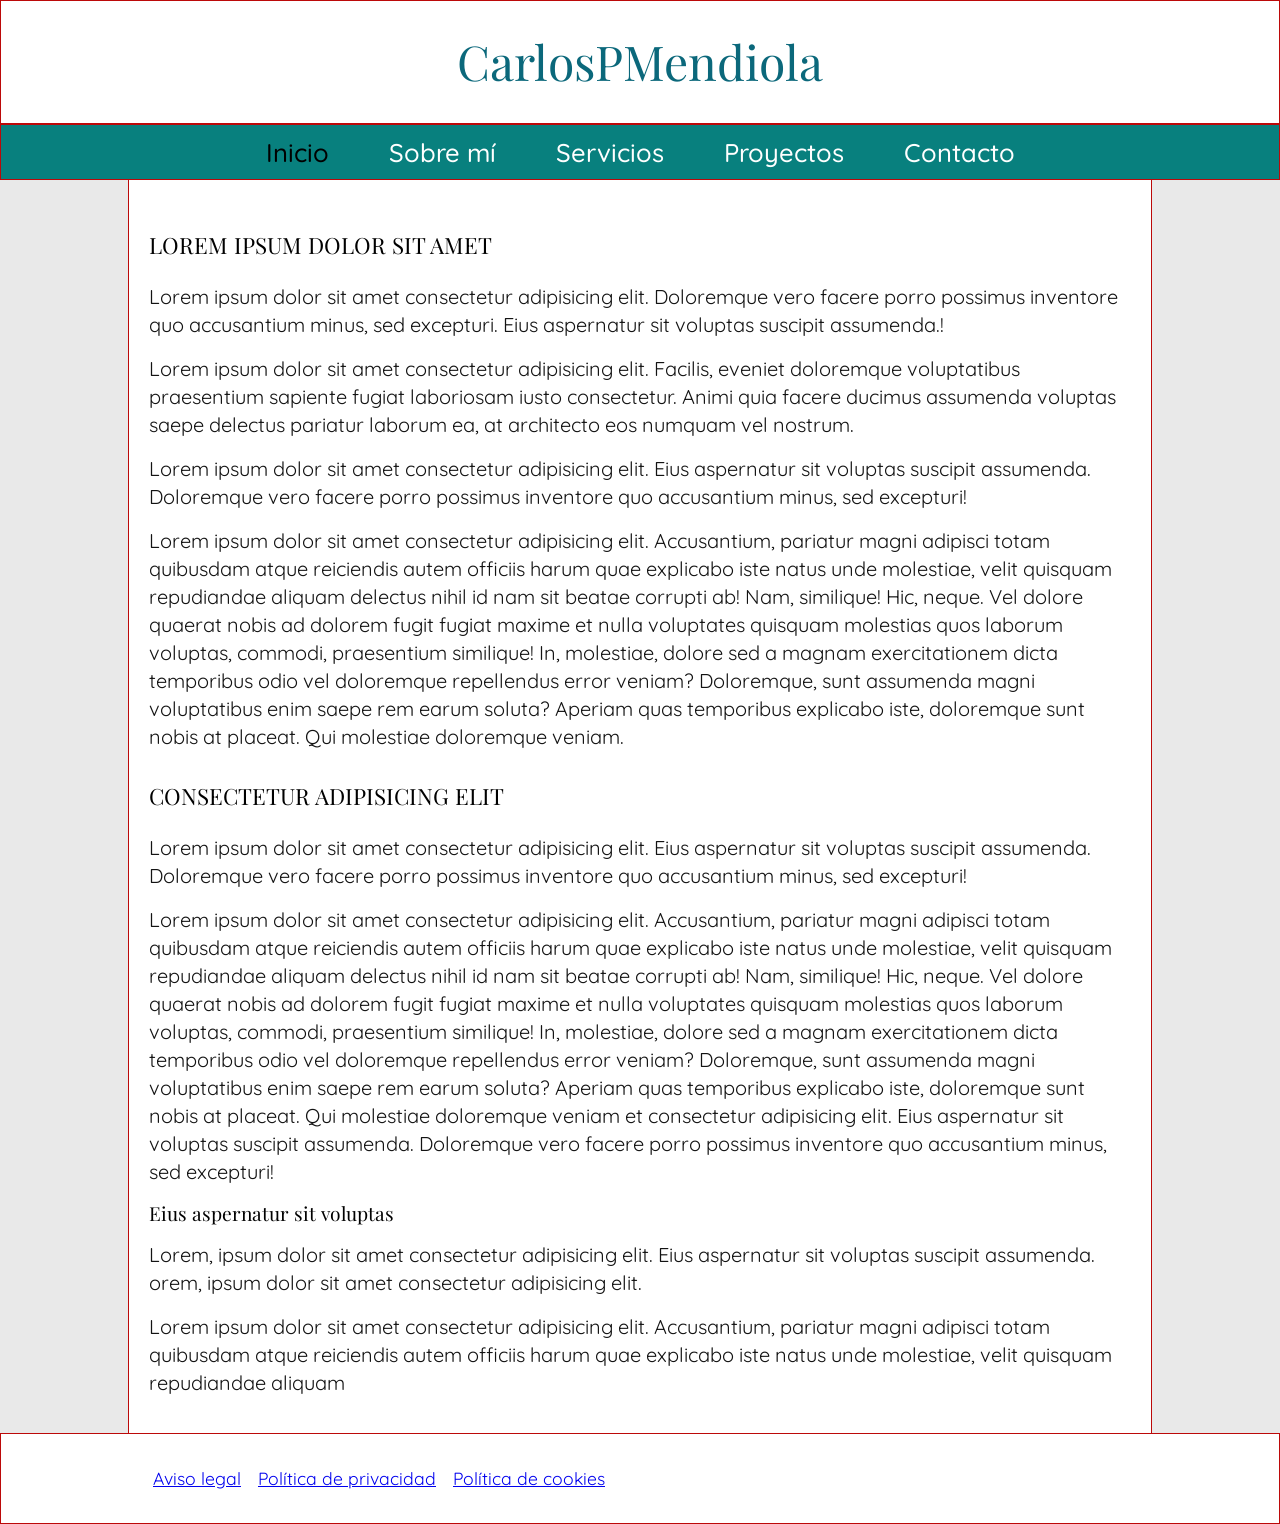
==== index.html @ 7667dad8 "Subida de archivos del proyecto de página personal" ====
<!DOCTYPE html>
<html lang="en">
<head>
  <meta charset="UTF-8">
  <meta name="viewport" content="width=device-width, initial-scale=1.0">
  <title>Carlospmendiola Sitio web</title>
  <link rel="preconnect" href="https://fonts.googleapis.com">
  <link rel="preconnect" href="https://fonts.gstatic.com" crossorigin>
  <link
    href="https://fonts.googleapis.com/css2?family=Playfair+Display:ital,wght@0,400..900;1,400..900&family=Quicksand:wght@300..700&display=swap"
    rel="stylesheet">
  <link rel="stylesheet" href="css/reset.css">
  <link rel="stylesheet" href="css/style.css">
</head>

<body>
  <!-- <div class="container"> -->
    <header class="fullContainer">
      <h1>CarlosPMendiola</h1>
    </header>
    <!-- La navegación principal tiene un posicionamiento sticky al llegar a la zona superior al hacer scroll se queda ahí-->
    <nav class="fullContainer">
      <ul>
        <li><strong>Inicio</strong></li>
        <li><a href="sobre-mi.html">Sobre mí</a></li>
        <li><a href="servicios.html">Servicios</a></li>
        <li><a href="proyectos.html">Proyectos</a></li>
        <li><a href="contacto.html">Contacto</a></li>
      </ul>
    </nav>
    <main class="contenido container">
      <section>
        <h2>Lorem ipsum dolor sit amet</h2>
        <p>Lorem ipsum dolor sit amet consectetur adipisicing elit. Doloremque vero facere porro possimus inventore quo
          accusantium minus, sed excepturi. Eius aspernatur sit voluptas suscipit assumenda.!</p>
        <p>Lorem ipsum dolor sit amet consectetur adipisicing elit. Facilis, eveniet doloremque voluptatibus praesentium
          sapiente fugiat laboriosam iusto consectetur. Animi quia facere ducimus assumenda voluptas saepe delectus
          pariatur laborum ea, at architecto eos numquam vel nostrum.</p>
        <p>Lorem ipsum dolor sit amet consectetur adipisicing elit. Eius aspernatur sit voluptas suscipit assumenda.
          Doloremque vero facere porro possimus inventore quo accusantium minus, sed excepturi!</p>
        <p>Lorem ipsum dolor sit amet consectetur adipisicing elit. Accusantium, pariatur magni adipisci totam quibusdam
          atque reiciendis autem officiis harum quae explicabo iste natus unde molestiae, velit quisquam repudiandae
          aliquam delectus nihil id nam sit beatae corrupti ab! Nam, similique! Hic, neque. Vel dolore quaerat nobis ad
          dolorem fugit fugiat maxime et nulla voluptates quisquam molestias quos laborum voluptas, commodi, praesentium
          similique! In, molestiae, dolore sed a magnam exercitationem dicta temporibus odio vel doloremque repellendus
          error veniam? Doloremque, sunt assumenda magni voluptatibus enim saepe rem earum soluta? Aperiam quas
          temporibus explicabo iste, doloremque sunt nobis at placeat. Qui molestiae doloremque veniam.</p>

        <h2>Consectetur adipisicing elit</h2>
        <p>Lorem ipsum dolor sit amet consectetur adipisicing elit. Eius aspernatur sit voluptas suscipit assumenda.
          Doloremque vero facere porro possimus inventore quo accusantium minus, sed excepturi!</p>
        <p>Lorem ipsum dolor sit amet consectetur adipisicing elit. Accusantium, pariatur magni adipisci totam quibusdam
          atque reiciendis autem officiis harum quae explicabo iste natus unde molestiae, velit quisquam repudiandae
          aliquam delectus nihil id nam sit beatae corrupti ab! Nam, similique! Hic, neque. Vel dolore quaerat nobis ad
          dolorem fugit fugiat maxime et nulla voluptates quisquam molestias quos laborum voluptas, commodi, praesentium
          similique! In, molestiae, dolore sed a magnam exercitationem dicta temporibus odio vel doloremque repellendus
          error veniam? Doloremque, sunt assumenda magni voluptatibus enim saepe rem earum soluta? Aperiam quas
          temporibus explicabo iste, doloremque sunt nobis at placeat. Qui molestiae doloremque veniam et consectetur
          adipisicing elit. Eius aspernatur sit voluptas suscipit assumenda. Doloremque vero facere porro possimus
          inventore quo accusantium minus, sed excepturi!</p>

      </section>
      <!-- Zona lateral del aside, posicionamiento absoluto a la derecha con right:0-->
      <aside>
        <h3>Eius aspernatur sit voluptas</h3>
        <p>Lorem, ipsum dolor sit amet consectetur adipisicing elit. Eius aspernatur sit voluptas suscipit assumenda.
          orem, ipsum dolor sit amet consectetur adipisicing elit.</p>
        <p>Lorem ipsum dolor sit amet consectetur adipisicing elit. Accusantium, pariatur magni adipisci totam quibusdam
          atque reiciendis autem officiis harum quae explicabo iste natus unde molestiae, velit quisquam repudiandae
          aliquam</p>
      </aside>
    </main>

    <!-- Zona footer-->
    <footer class="fullContainer">
      <p> © Copyright 2026. <a href="#">Aviso legal</a> - <a href="#">Política de privacidad</a> - <a href="#">Política de cookies</a></p>
    </footer>
  <!-- </div> -->
</body>

</html>
---- css/style.css ----
/* ESTILOS ESTRUCTURA PÁGINA */
*{
  margin: 0;
  padding: 0;
  box-sizing: border-box;
}
html {
  background-color: #e9e9e9;
  font-family: 'Quicksand', sans-serif;
}

.container {
  width: 100%;  
  margin: 0 auto;
  border: 1px solid #bc0909;
  background-color: #fff;
  border-width: 0 1px;
  padding: 2rem 0rem;
}
.fullContainer{
  width: 100%;
  border: 1px solid #bc0909;
  background-color: #fff;
  padding: 2rem 0rem;
}

header {
  border-bottom: 1px solid #f3f3f3;
  text-align: center;
  padding: 4rem 0rem 2rem;
}

nav {
  margin: 0 auto;
  text-align: center;
  padding: 0.75rem 0!important;
  background-color: #08807e!important;
  position: sticky;
  top: 0;
  z-index: 10;
}

nav ul{
  display: flex;
  flex-direction: column;
  gap: 20px;
}

nav ul li {
  font: 500 1.2rem/1.2 'Quicksand', sans-serif;
}
nav ul li a {
  text-decoration: none;
  color: #ffffff;
}

nav ul li a:hover {
  color: #f6ff7b;
}
/* 
.contenido {
  padding: 2rem 7rem 15rem;
  position: relative;
}

section {
  margin-right: 450px;
}

aside {
  width: 350px;
  padding: 6rem 4rem 4rem 3rem;
  background-color: #f3f3f3;
  position: absolute;
  top: 0;
  right: 0;
}

footer {
  text-align: center;
  background-color: #0b7b79e2;
  padding: 1rem 0;
  margin-top: 1rem;
}
 */


/* ESTILOS TEXTO */
h1 {
  font: 300 2.2rem/1.2 "Playfair Display", serif;
  text-align: center;
  color: #0b687b;
}

h2 {
  font: 400 1.4rem/1.2 'Playfair Display', sans-serif;
  text-transform: uppercase;
  margin: 2rem 0 1.5rem;

}

h3 {
  font: 400 1.2rem/1.2 'Playfair Display', sans-serif;
  margin-bottom: 1rem;
}



p {
  font: 400 1.25rem/1.4 "Quicksand", sans-serif;
  color: #131313;
  margin-bottom: 1rem;
}

footer p {
  color: #fff;
  margin-bottom: 0rem;
  font-size: 1.1rem;
}



/* ============================
          768px 
=================================*/

@media screen and (min-width:769px){
  .container {
      width: 80%;
      
      padding: 20px;
  }
  nav ul {
    justify-content: space-evenly;
    flex-direction: row;
  }
  
  h1 {
    font-size: 2.6rem;
  }

}/*cierra 768*/

/* ============================
          992px 
=================================*/

@media screen and (min-width:992px) {
  nav ul {
    justify-content: center;
    gap: 60px
  }
  nav ul li {
      font-size: 1.6rem;
    }
  h1 {
    font-size: 3rem;
  }
}

/*cierra 992*/

/* ============================
          1200px 
=================================*/

@media screen and (min-width:1200px) {}

/*cierra 1200*/
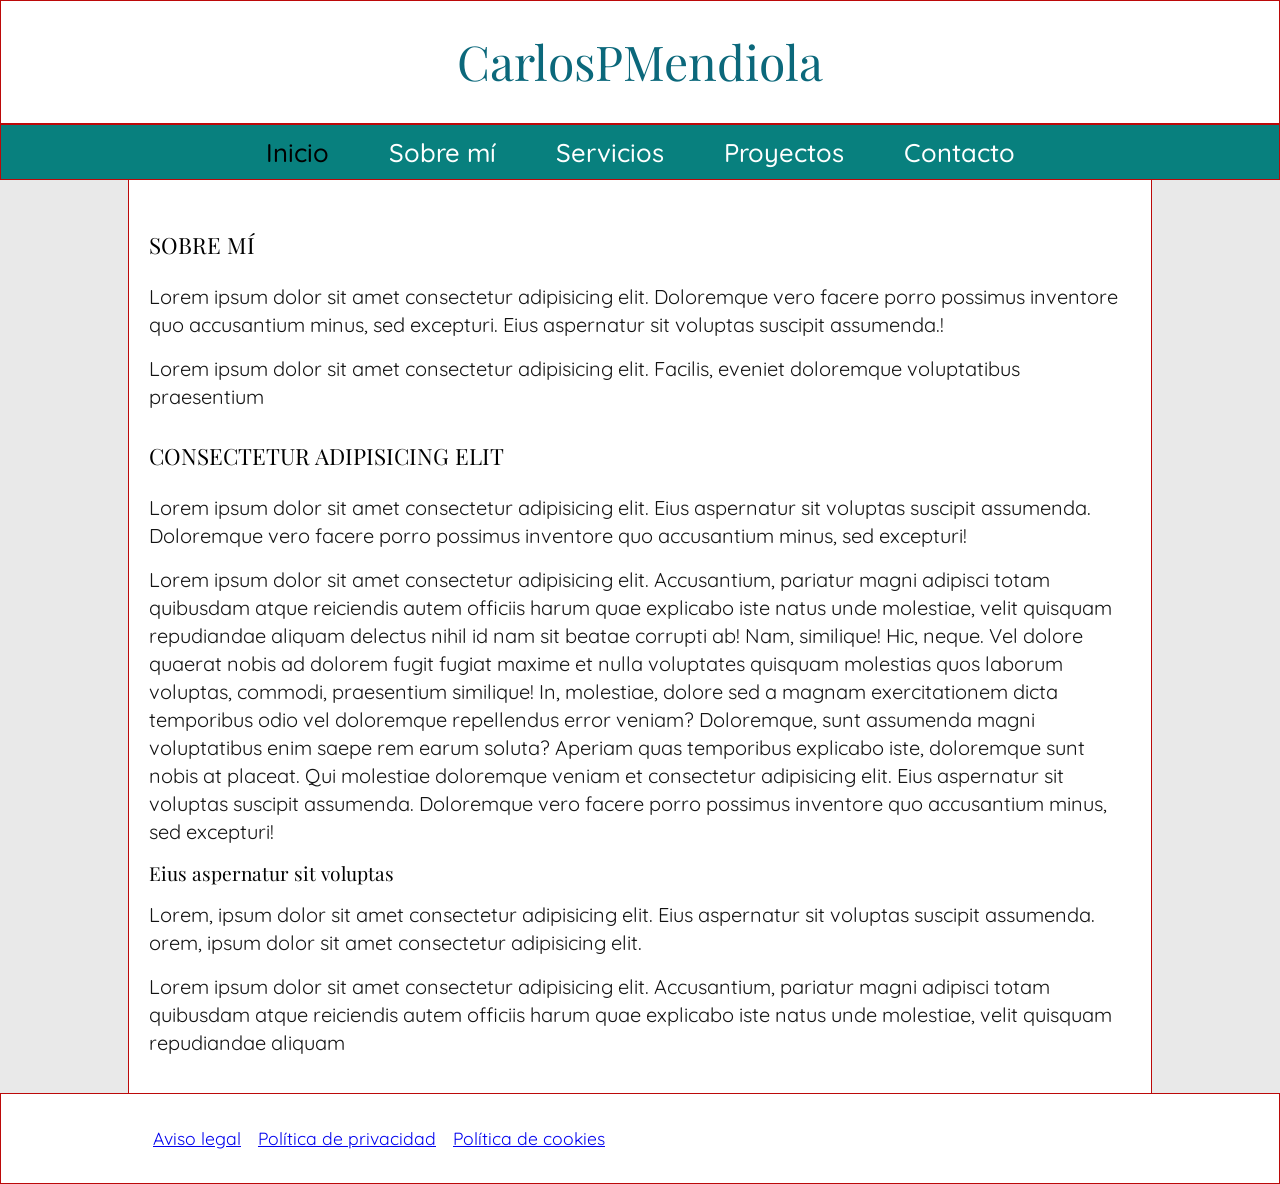
==== commit 5e38d4d1: "modificaciones index" ====
--- a/index.html
+++ b/index.html
@@ -29,23 +29,13 @@
       </ul>
     </nav>
     <main class="contenido container">
-      <section>
-        <h2>Lorem ipsum dolor sit amet</h2>
+      <section class="sobremiIndex">
+        <h2>Sobre mí</h2>
         <p>Lorem ipsum dolor sit amet consectetur adipisicing elit. Doloremque vero facere porro possimus inventore quo
           accusantium minus, sed excepturi. Eius aspernatur sit voluptas suscipit assumenda.!</p>
-        <p>Lorem ipsum dolor sit amet consectetur adipisicing elit. Facilis, eveniet doloremque voluptatibus praesentium
-          sapiente fugiat laboriosam iusto consectetur. Animi quia facere ducimus assumenda voluptas saepe delectus
-          pariatur laborum ea, at architecto eos numquam vel nostrum.</p>
-        <p>Lorem ipsum dolor sit amet consectetur adipisicing elit. Eius aspernatur sit voluptas suscipit assumenda.
-          Doloremque vero facere porro possimus inventore quo accusantium minus, sed excepturi!</p>
-        <p>Lorem ipsum dolor sit amet consectetur adipisicing elit. Accusantium, pariatur magni adipisci totam quibusdam
-          atque reiciendis autem officiis harum quae explicabo iste natus unde molestiae, velit quisquam repudiandae
-          aliquam delectus nihil id nam sit beatae corrupti ab! Nam, similique! Hic, neque. Vel dolore quaerat nobis ad
-          dolorem fugit fugiat maxime et nulla voluptates quisquam molestias quos laborum voluptas, commodi, praesentium
-          similique! In, molestiae, dolore sed a magnam exercitationem dicta temporibus odio vel doloremque repellendus
-          error veniam? Doloremque, sunt assumenda magni voluptatibus enim saepe rem earum soluta? Aperiam quas
-          temporibus explicabo iste, doloremque sunt nobis at placeat. Qui molestiae doloremque veniam.</p>
-
+        <p>Lorem ipsum dolor sit amet consectetur adipisicing elit. Facilis, eveniet doloremque voluptatibus praesentium</p>
+      </section>
+      <section>
         <h2>Consectetur adipisicing elit</h2>
         <p>Lorem ipsum dolor sit amet consectetur adipisicing elit. Eius aspernatur sit voluptas suscipit assumenda.
           Doloremque vero facere porro possimus inventore quo accusantium minus, sed excepturi!</p>
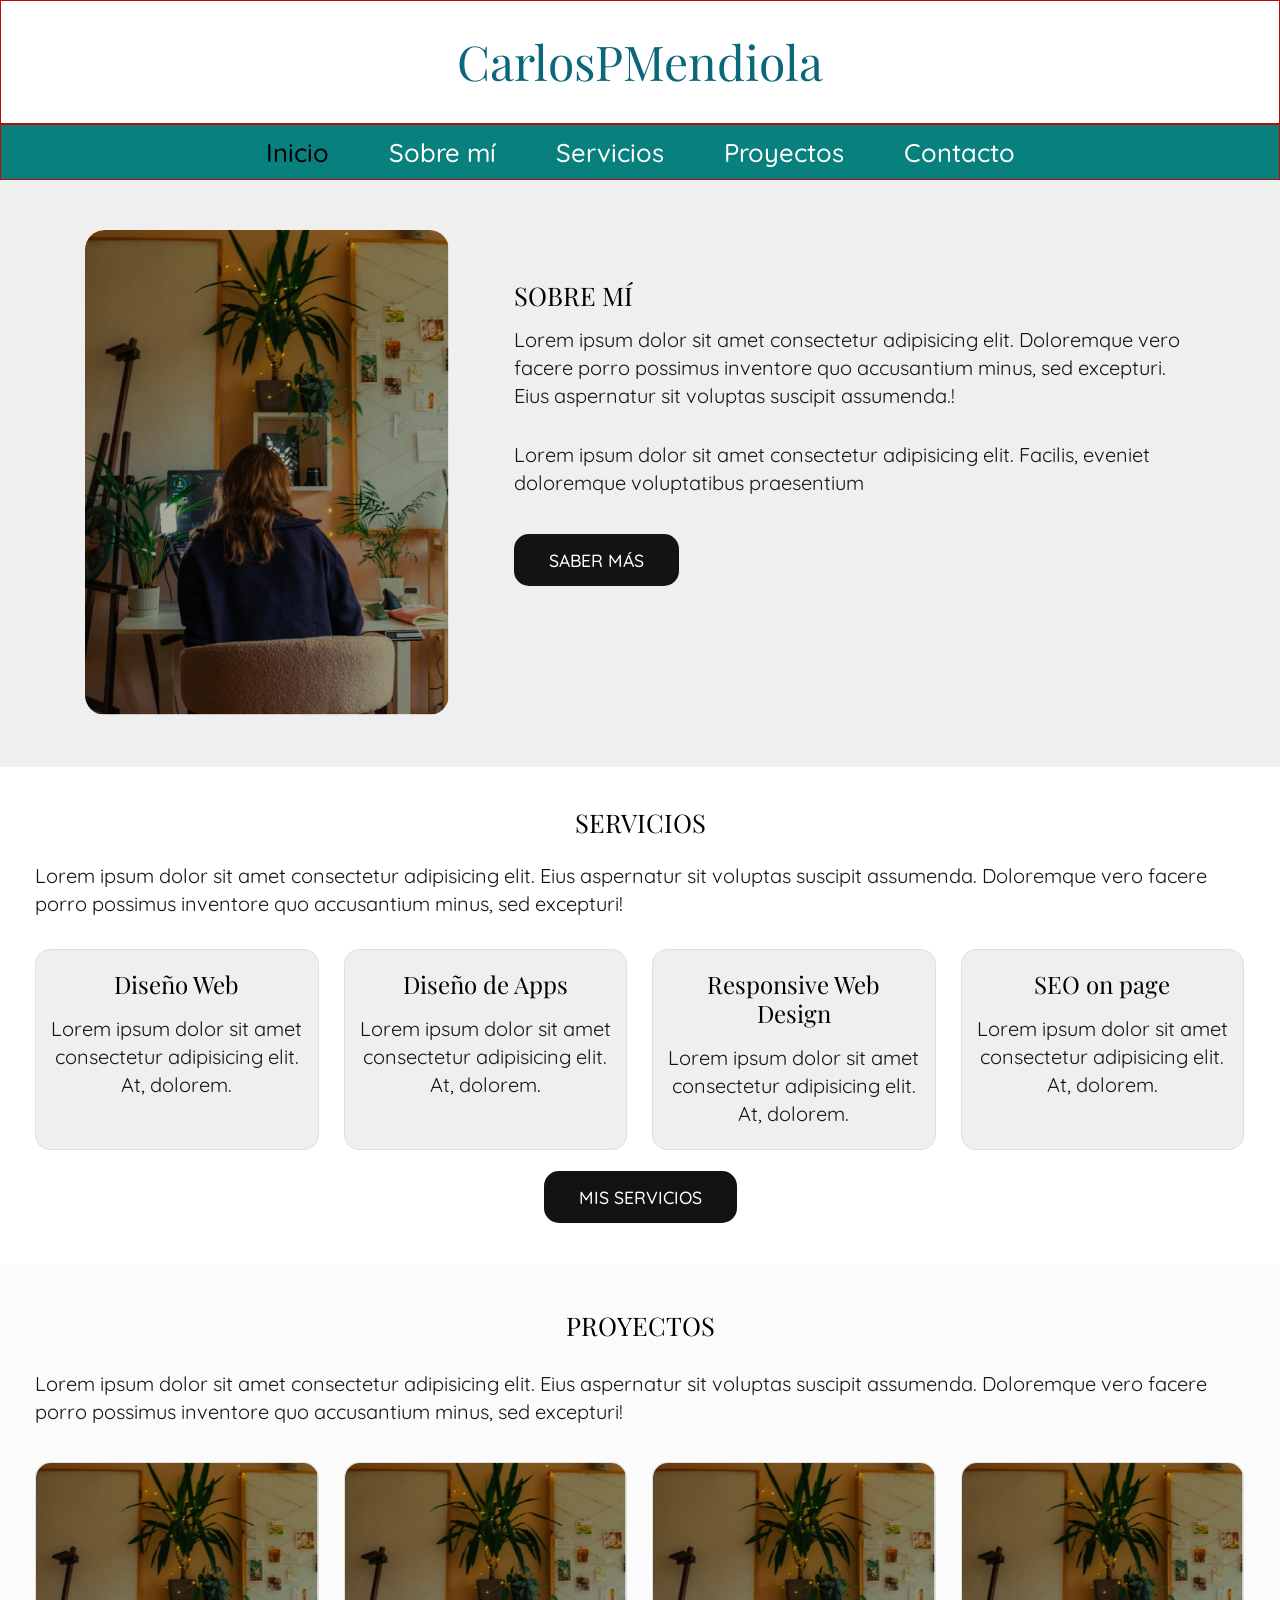
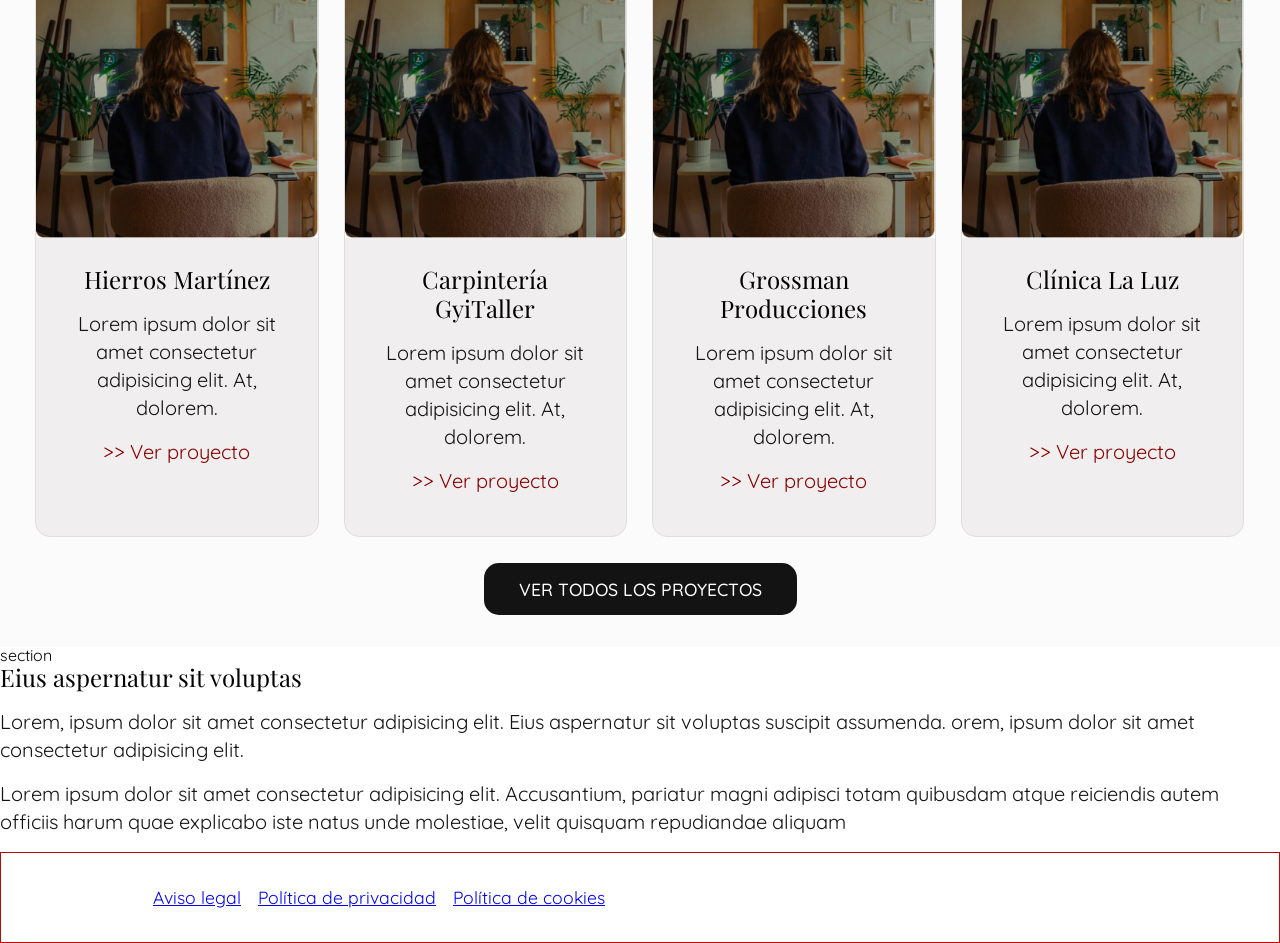
==== commit 72c37770: "Subir archivos nuevos y actualizados" ====
--- a/index.html
+++ b/index.html
@@ -30,26 +30,100 @@
     </nav>
     <main class="contenido container">
       <section class="sobremiIndex">
-        <h2>Sobre mí</h2>
-        <p>Lorem ipsum dolor sit amet consectetur adipisicing elit. Doloremque vero facere porro possimus inventore quo
-          accusantium minus, sed excepturi. Eius aspernatur sit voluptas suscipit assumenda.!</p>
-        <p>Lorem ipsum dolor sit amet consectetur adipisicing elit. Facilis, eveniet doloremque voluptatibus praesentium</p>
+        <div class="img-sobremi">
+          <picture>
+            <source srcset="images/img-sobremi-escritorio.jpg" media="(min-width: 991px)">
+            <source srcset="images/img-sobremi-tablet.jpg" media="(min-width: 767px)">
+            <img src="images/img-sobremi-movil.jpg" alt="Descripción de la imagen">
+          </picture>
+        </div>
+        <div class="txt-sobremi">
+          <h2>Sobre mí</h2>
+          <p>Lorem ipsum dolor sit amet consectetur adipisicing elit. Doloremque vero facere porro possimus inventore quo
+            accusantium minus, sed excepturi. Eius aspernatur sit voluptas suscipit assumenda.!</p>
+          <p>Lorem ipsum dolor sit amet consectetur adipisicing elit. Facilis, eveniet doloremque voluptatibus praesentium</p>
+          <p class="botn"><a href="sobre-mi.html">Saber más</a></p>
+        </div>
       </section>
-      <section>
-        <h2>Consectetur adipisicing elit</h2>
-        <p>Lorem ipsum dolor sit amet consectetur adipisicing elit. Eius aspernatur sit voluptas suscipit assumenda.
-          Doloremque vero facere porro possimus inventore quo accusantium minus, sed excepturi!</p>
-        <p>Lorem ipsum dolor sit amet consectetur adipisicing elit. Accusantium, pariatur magni adipisci totam quibusdam
-          atque reiciendis autem officiis harum quae explicabo iste natus unde molestiae, velit quisquam repudiandae
-          aliquam delectus nihil id nam sit beatae corrupti ab! Nam, similique! Hic, neque. Vel dolore quaerat nobis ad
-          dolorem fugit fugiat maxime et nulla voluptates quisquam molestias quos laborum voluptas, commodi, praesentium
-          similique! In, molestiae, dolore sed a magnam exercitationem dicta temporibus odio vel doloremque repellendus
-          error veniam? Doloremque, sunt assumenda magni voluptatibus enim saepe rem earum soluta? Aperiam quas
-          temporibus explicabo iste, doloremque sunt nobis at placeat. Qui molestiae doloremque veniam et consectetur
-          adipisicing elit. Eius aspernatur sit voluptas suscipit assumenda. Doloremque vero facere porro possimus
-          inventore quo accusantium minus, sed excepturi!</p>
-
+      <section class="serviciosIndex">
+        <h2>Servicios</h2>
+        <p>Lorem ipsum dolor sit amet consectetur adipisicing elit. Eius aspernatur sit voluptas suscipit assumenda. Doloremque vero facere porro possimus inventore quo accusantium minus, sed excepturi!</p>
+        <div class="listServicios">
+          <article class="servicioContainer"><h3>Diseño Web</h3>
+          <p>Lorem ipsum dolor sit amet consectetur adipisicing elit. At, dolorem.</p></article>
+          <article class="servicioContainer"><h3>Diseño de Apps</h3>
+          <p>Lorem ipsum dolor sit amet consectetur adipisicing elit. At, dolorem.</p></article>
+          <article class="servicioContainer"><h3>Responsive Web Design</h3>
+          <p>Lorem ipsum dolor sit amet consectetur adipisicing elit. At, dolorem.</p></article>
+          <article class="servicioContainer">
+            <h3>SEO on page</h3>
+            <p>Lorem ipsum dolor sit amet consectetur adipisicing elit. At, dolorem.</p>
+          </article>
+        </div>
+        <p class="botn"><a href="servicios.html">Mis servicios</a></p>
       </section>
+      <section class="proyectosIndex">
+        <h2>Proyectos</h2>
+        <p>Lorem ipsum dolor sit amet consectetur adipisicing elit. Eius aspernatur sit voluptas suscipit assumenda. Doloremque vero facere porro possimus inventore quo accusantium minus, sed excepturi!</p>
+        <div class="listProyectos">
+          <article class="proyectoContainer">
+            <div class="imgProyecto"><picture>
+              <source srcset="images/img-sobremi-escritorio.jpg" media="(min-width: 991px)">
+              <source srcset="images/img-sobremi-tablet.jpg" media="(min-width: 767px)">
+              <img src="images/img-sobremi-movil.jpg" alt="Descripción de la imagen">
+            </picture></div>
+            <div class="txtProyecto">
+              <h3>Hierros Martínez</h3>
+              <p>Lorem ipsum dolor sit amet consectetur adipisicing elit. At, dolorem.</p>
+              <p><a href="#"> <strong>>> Ver proyecto</strong></a></p>
+            </div>
+          </article>
+          <article class="proyectoContainer">
+            <div class="imgProyecto">
+              <picture>
+                <source srcset="images/img-sobremi-escritorio.jpg" media="(min-width: 991px)">
+                <source srcset="images/img-sobremi-tablet.jpg" media="(min-width: 767px)">
+                <img src="images/img-sobremi-movil.jpg" alt="Descripción de la imagen">
+              </picture>
+            </div>
+            <div class="txtProyecto">
+              <h3>Carpintería GyiTaller</h3>
+              <p>Lorem ipsum dolor sit amet consectetur adipisicing elit. At, dolorem.</p>
+              <p><a href="#"> <strong>>> Ver proyecto</strong></a></p>
+            </div>
+          </article>
+          <article class="proyectoContainer">
+            <div class="imgProyecto">
+              <picture>
+                <source srcset="images/img-sobremi-escritorio.jpg" media="(min-width: 991px)">
+                <source srcset="images/img-sobremi-tablet.jpg" media="(min-width: 767px)">
+                <img src="images/img-sobremi-movil.jpg" alt="Descripción de la imagen">
+              </picture>
+            </div>
+            <div class="txtProyecto">
+              <h3>Grossman Producciones</h3>
+              <p>Lorem ipsum dolor sit amet consectetur adipisicing elit. At, dolorem.</p>
+              <p><a href="#"> <strong>>> Ver proyecto</strong></a></p>
+            </div>
+          </article>
+          <article class="proyectoContainer">
+            <div class="imgProyecto">
+              <picture>
+                <source srcset="images/img-sobremi-escritorio.jpg" media="(min-width: 991px)">
+                <source srcset="images/img-sobremi-tablet.jpg" media="(min-width: 767px)">
+                <img src="images/img-sobremi-movil.jpg" alt="Descripción de la imagen">
+              </picture>
+            </div>
+            <div class="txtProyecto">
+              <h3>Clínica La Luz</h3>
+              <p>Lorem ipsum dolor sit amet consectetur adipisicing elit. At, dolorem.</p>
+              <p><a href="#"> <strong>>> Ver proyecto</strong></a></p>
+            </div>
+          </article>
+        </div>
+        <p class="botn"><a href="proyectos.html">Ver todos los proyectos</a></p>
+      </section>
+      section
       <!-- Zona lateral del aside, posicionamiento absoluto a la derecha con right:0-->
       <aside>
         <h3>Eius aspernatur sit voluptas</h3>
--- a/css/style.css
+++ b/css/style.css
@@ -5,18 +5,9 @@
   box-sizing: border-box;
 }
 html {
-  background-color: #e9e9e9;
   font-family: 'Quicksand', sans-serif;
 }
 
-.container {
-  width: 100%;  
-  margin: 0 auto;
-  border: 1px solid #bc0909;
-  background-color: #fff;
-  border-width: 0 1px;
-  padding: 2rem 0rem;
-}
 .fullContainer{
   width: 100%;
   border: 1px solid #bc0909;
@@ -25,7 +16,6 @@
 }
 
 header {
-  border-bottom: 1px solid #f3f3f3;
   text-align: center;
   padding: 4rem 0rem 2rem;
 }
@@ -57,12 +47,83 @@
 nav ul li a:hover {
   color: #f6ff7b;
 }
-/* 
+.container {
+  width: 100%;
+  margin: 0 auto;
+  background-color: #fff;
+  padding: 0rem;
+}
 .contenido {
-  padding: 2rem 7rem 15rem;
-  position: relative;
-}
-
+  padding: 0px 0px;
+}
+.sobremiIndex,
+.serviciosIndex,
+.proyectosIndex {
+  background-color: #efefef;
+  padding: 30px 35px;
+  display: flex;
+  flex-flow: column nowrap;
+  gap: 35px;
+  align-items: center;
+}
+/* ================  
+Apartado Sobre Mi
+====================*/
+.sobremiIndex img {
+  border-radius: 20px;
+}
+.sobremiIndex .txt-sobremi {
+  display: flex;
+  flex-flow: column nowrap;
+  gap: 15px;
+  text-align: justify;
+  padding-bottom: 20px;
+}
+/* ================  
+Apartado Servicios
+====================*/
+.serviciosIndex {
+  background-color: #fff;
+  gap: 0;
+  padding: 40px 35px;
+}
+.listServicios,
+.listProyectos {
+  display: flex;
+  flex-direction: column;
+  gap: 25px;
+  padding: 15px 0px;
+}
+.servicioContainer,
+.proyectoContainer {
+  background-color: #f0eeee;
+  padding: 20px 15px 5px;
+  border: 1px solid #dfdfdf;
+  border-radius: 15px;
+  text-align: center;
+}
+/* ================  
+Apartado Proyectos
+====================*/
+.proyectosIndex {
+  background-color: #fbfbfb;
+  padding-top: 45px;
+  gap: 5px;
+}
+.proyectoContainer {
+  padding: 0;
+}
+.imgProyecto {
+  padding: 0;
+}
+.imgProyecto img {
+  border-radius: 15px 15px 0 0;
+  width: 100%;
+}
+.txtProyecto {
+  padding: 25px 35px;
+}
+/*
 section {
   margin-right: 450px;
 }
@@ -93,24 +154,50 @@
 }
 
 h2 {
-  font: 400 1.4rem/1.2 'Playfair Display', sans-serif;
+  font: 400 1.6rem/1.2 'Playfair Display', sans-serif;
   text-transform: uppercase;
-  margin: 2rem 0 1.5rem;
-
-}
-
+  margin: 0rem 0 1.5rem;
+}
+.sobremiIndex .txt-sobremi h2,
+.sobremiIndex .txt-sobremi p.botn {
+  text-align: center;
+  margin-bottom: 0;
+}
 h3 {
-  font: 400 1.2rem/1.2 'Playfair Display', sans-serif;
+  font: 400 1.5rem/1.2 'Playfair Display', sans-serif;
   margin-bottom: 1rem;
 }
-
-
 
 p {
   font: 400 1.25rem/1.4 "Quicksand", sans-serif;
   color: #131313;
   margin-bottom: 1rem;
 }
+p.botn {
+  display: block;
+  text-transform: uppercase;
+  font-weight: 500;
+  margin-top: 20px;
+  font-size: 1.1rem;
+}
+p.botn a {
+  background-color: #131313;
+  padding: 15px 35px;
+  text-decoration: none;
+  color: #fff;
+  border-radius: 15px;
+}
+p.botn a:hover {
+  background-color: #fff;
+  border: 2px solid #131313;
+  color: #131313;
+}
+.txtProyecto p a {
+  text-decoration: none;
+  font-weight: 600px;
+  text-align: center;
+  color: #890000;
+}
 
 footer p {
   color: #fff;
@@ -125,11 +212,7 @@
 =================================*/
 
 @media screen and (min-width:769px){
-  .container {
-      width: 80%;
-      
-      padding: 20px;
-  }
+  
   nav ul {
     justify-content: space-evenly;
     flex-direction: row;
@@ -137,6 +220,29 @@
   
   h1 {
     font-size: 2.6rem;
+  }
+  .sobremiIndex {
+    flex-flow: row nowrap;
+    gap: 55px;
+    padding: 40px 55px;
+    align-items: flex-start;
+  }
+  .sobremiIndex .txt-sobremi {
+    text-align: left;
+  }
+  .sobremiIndex .txt-sobremi h2,
+  .sobremiIndex .txt-sobremi p.botn {
+    text-align: left;
+  }
+  .listServicios,
+  .listProyectos {
+    flex-direction: row;
+    gap: 25px;
+    flex-wrap: wrap;
+  }
+  .servicioContainer,
+  .proyectoContainer {
+    width: calc(50% - 13px);
   }
 
 }/*cierra 768*/
@@ -156,6 +262,17 @@
   h1 {
     font-size: 3rem;
   }
+  .sobremiIndex {
+    gap: 65px;
+    padding: 50px 85px;
+  }
+  .sobremiIndex .txt-sobremi {
+    padding-top: 50px;
+  }
+  .servicioContainer,
+  .proyectoContainer {
+    width: calc(25% - 19px);
+  }
 }
 
 /*cierra 992*/
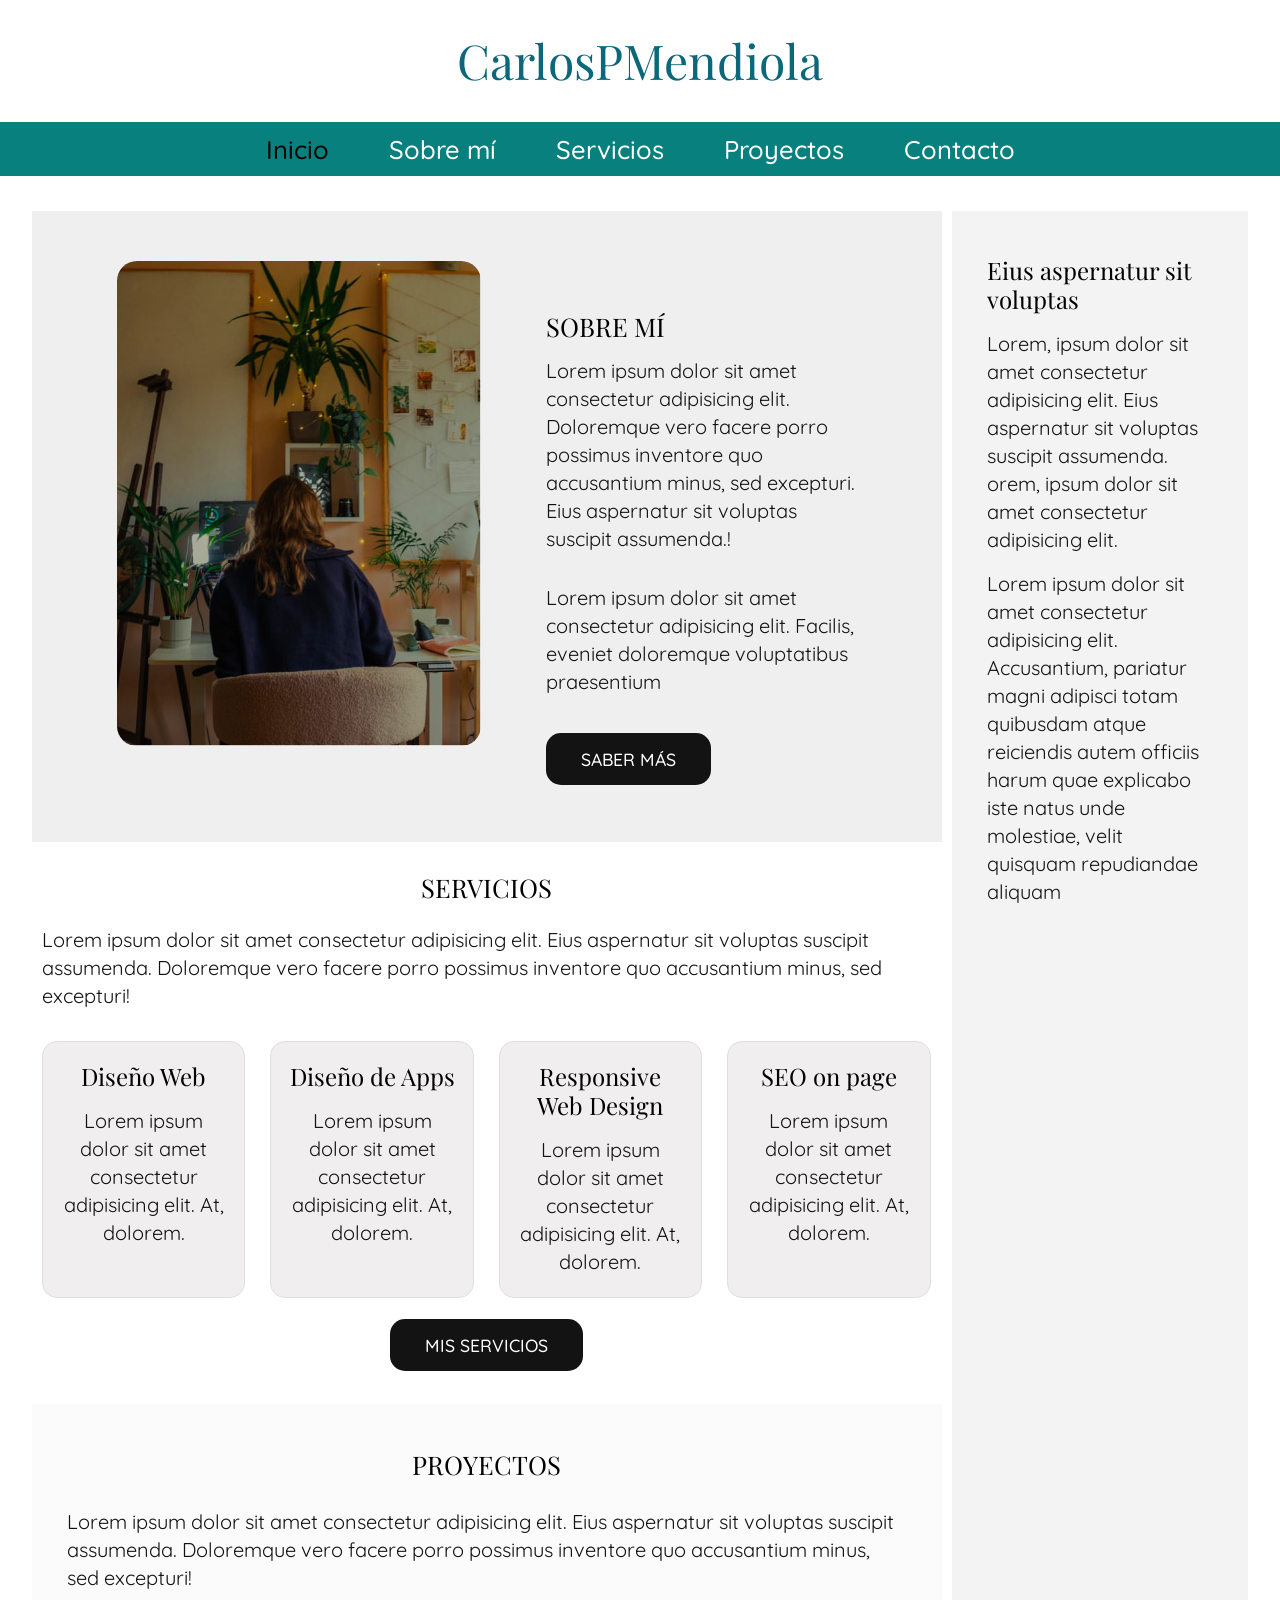
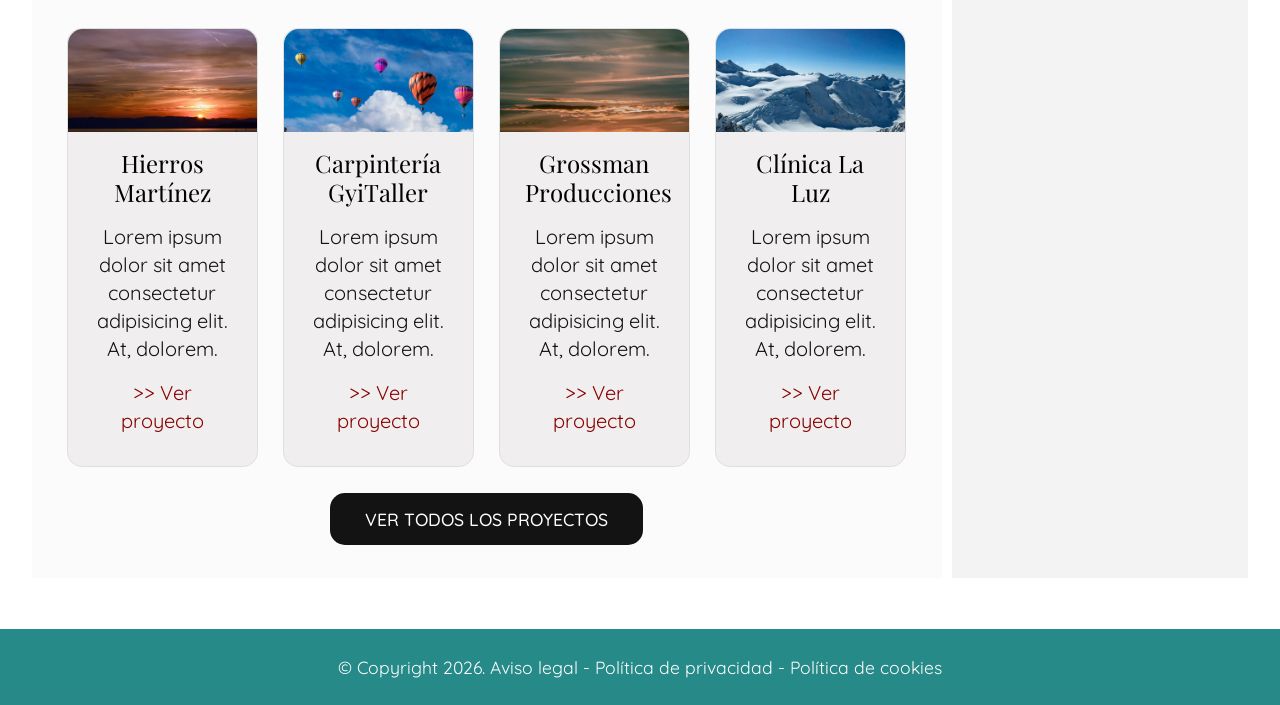
==== commit 91a23e25: "Todos loa archivos del proyecto" ====
--- a/index.html
+++ b/index.html
@@ -29,102 +29,106 @@
       </ul>
     </nav>
     <main class="contenido container">
-      <section class="sobremiIndex">
-        <div class="img-sobremi">
-          <picture>
-            <source srcset="images/img-sobremi-escritorio.jpg" media="(min-width: 991px)">
-            <source srcset="images/img-sobremi-tablet.jpg" media="(min-width: 767px)">
-            <img src="images/img-sobremi-movil.jpg" alt="Descripción de la imagen">
-          </picture>
-        </div>
-        <div class="txt-sobremi">
-          <h2>Sobre mí</h2>
-          <p>Lorem ipsum dolor sit amet consectetur adipisicing elit. Doloremque vero facere porro possimus inventore quo
-            accusantium minus, sed excepturi. Eius aspernatur sit voluptas suscipit assumenda.!</p>
-          <p>Lorem ipsum dolor sit amet consectetur adipisicing elit. Facilis, eveniet doloremque voluptatibus praesentium</p>
-          <p class="botn"><a href="sobre-mi.html">Saber más</a></p>
-        </div>
-      </section>
-      <section class="serviciosIndex">
-        <h2>Servicios</h2>
-        <p>Lorem ipsum dolor sit amet consectetur adipisicing elit. Eius aspernatur sit voluptas suscipit assumenda. Doloremque vero facere porro possimus inventore quo accusantium minus, sed excepturi!</p>
-        <div class="listServicios">
-          <article class="servicioContainer"><h3>Diseño Web</h3>
-          <p>Lorem ipsum dolor sit amet consectetur adipisicing elit. At, dolorem.</p></article>
-          <article class="servicioContainer"><h3>Diseño de Apps</h3>
-          <p>Lorem ipsum dolor sit amet consectetur adipisicing elit. At, dolorem.</p></article>
-          <article class="servicioContainer"><h3>Responsive Web Design</h3>
-          <p>Lorem ipsum dolor sit amet consectetur adipisicing elit. At, dolorem.</p></article>
-          <article class="servicioContainer">
-            <h3>SEO on page</h3>
-            <p>Lorem ipsum dolor sit amet consectetur adipisicing elit. At, dolorem.</p>
-          </article>
-        </div>
-        <p class="botn"><a href="servicios.html">Mis servicios</a></p>
-      </section>
-      <section class="proyectosIndex">
-        <h2>Proyectos</h2>
-        <p>Lorem ipsum dolor sit amet consectetur adipisicing elit. Eius aspernatur sit voluptas suscipit assumenda. Doloremque vero facere porro possimus inventore quo accusantium minus, sed excepturi!</p>
-        <div class="listProyectos">
-          <article class="proyectoContainer">
-            <div class="imgProyecto"><picture>
+      <div class="zonaTxt">
+        <section class="sobremiIndex">
+          <div class="img-sobremi">
+            <picture>
               <source srcset="images/img-sobremi-escritorio.jpg" media="(min-width: 991px)">
               <source srcset="images/img-sobremi-tablet.jpg" media="(min-width: 767px)">
               <img src="images/img-sobremi-movil.jpg" alt="Descripción de la imagen">
-            </picture></div>
-            <div class="txtProyecto">
-              <h3>Hierros Martínez</h3>
+            </picture>
+          </div>
+          <div class="txt-sobremi">
+            <h2>Sobre mí</h2>
+            <p>Lorem ipsum dolor sit amet consectetur adipisicing elit. Doloremque vero facere porro possimus inventore quo
+              accusantium minus, sed excepturi. Eius aspernatur sit voluptas suscipit assumenda.!</p>
+            <p>Lorem ipsum dolor sit amet consectetur adipisicing elit. Facilis, eveniet doloremque voluptatibus praesentium</p>
+            <p class="botn"><a href="sobre-mi.html">Saber más</a></p>
+          </div>
+        </section>
+        <section class="serviciosIndex">
+          <h2>Servicios</h2>
+          <p>Lorem ipsum dolor sit amet consectetur adipisicing elit. Eius aspernatur sit voluptas suscipit assumenda. Doloremque vero facere porro possimus inventore quo accusantium minus, sed excepturi!</p>
+          <div class="listServicios">
+            <article class="servicioContainer"><h3>Diseño Web</h3>
+            <p>Lorem ipsum dolor sit amet consectetur adipisicing elit. At, dolorem.</p></article>
+            <article class="servicioContainer"><h3>Diseño de Apps</h3>
+            <p>Lorem ipsum dolor sit amet consectetur adipisicing elit. At, dolorem.</p></article>
+            <article class="servicioContainer"><h3>Responsive Web Design</h3>
+            <p>Lorem ipsum dolor sit amet consectetur adipisicing elit. At, dolorem.</p></article>
+            <article class="servicioContainer">
+              <h3>SEO on page</h3>
               <p>Lorem ipsum dolor sit amet consectetur adipisicing elit. At, dolorem.</p>
-              <p><a href="#"> <strong>>> Ver proyecto</strong></a></p>
-            </div>
-          </article>
-          <article class="proyectoContainer">
-            <div class="imgProyecto">
-              <picture>
-                <source srcset="images/img-sobremi-escritorio.jpg" media="(min-width: 991px)">
-                <source srcset="images/img-sobremi-tablet.jpg" media="(min-width: 767px)">
-                <img src="images/img-sobremi-movil.jpg" alt="Descripción de la imagen">
-              </picture>
-            </div>
-            <div class="txtProyecto">
-              <h3>Carpintería GyiTaller</h3>
-              <p>Lorem ipsum dolor sit amet consectetur adipisicing elit. At, dolorem.</p>
-              <p><a href="#"> <strong>>> Ver proyecto</strong></a></p>
-            </div>
-          </article>
-          <article class="proyectoContainer">
-            <div class="imgProyecto">
-              <picture>
-                <source srcset="images/img-sobremi-escritorio.jpg" media="(min-width: 991px)">
-                <source srcset="images/img-sobremi-tablet.jpg" media="(min-width: 767px)">
-                <img src="images/img-sobremi-movil.jpg" alt="Descripción de la imagen">
-              </picture>
-            </div>
-            <div class="txtProyecto">
-              <h3>Grossman Producciones</h3>
-              <p>Lorem ipsum dolor sit amet consectetur adipisicing elit. At, dolorem.</p>
-              <p><a href="#"> <strong>>> Ver proyecto</strong></a></p>
-            </div>
-          </article>
-          <article class="proyectoContainer">
-            <div class="imgProyecto">
-              <picture>
-                <source srcset="images/img-sobremi-escritorio.jpg" media="(min-width: 991px)">
-                <source srcset="images/img-sobremi-tablet.jpg" media="(min-width: 767px)">
-                <img src="images/img-sobremi-movil.jpg" alt="Descripción de la imagen">
-              </picture>
-            </div>
-            <div class="txtProyecto">
-              <h3>Clínica La Luz</h3>
-              <p>Lorem ipsum dolor sit amet consectetur adipisicing elit. At, dolorem.</p>
-              <p><a href="#"> <strong>>> Ver proyecto</strong></a></p>
-            </div>
-          </article>
-        </div>
-        <p class="botn"><a href="proyectos.html">Ver todos los proyectos</a></p>
-      </section>
-      section
-      <!-- Zona lateral del aside, posicionamiento absoluto a la derecha con right:0-->
+            </article>
+          </div>
+          <p class="botn"><a href="servicios.html">Mis servicios</a></p>
+        </section>
+        <section class="proyectosIndex">
+          <h2>Proyectos</h2>
+          <p>Lorem ipsum dolor sit amet consectetur adipisicing elit. Eius aspernatur sit voluptas suscipit assumenda. Doloremque vero facere porro possimus inventore quo accusantium minus, sed excepturi!</p>
+          <div class="listProyectos">
+            <article class="proyectoContainer">
+              <div class="imgProyecto">
+                <picture>
+                  <source srcset="images/img-proyecto1-escritorio.jpg" media="(min-width: 991px)">
+                  <source srcset="images/img-proyecto1-tablet.jpg" media="(min-width: 767px)">
+                  <img src="images/img-proyecto1-movil.jpg" alt="Descripción de la imagen">
+                </picture>
+              </div>
+              <div class="txtProyecto">
+                <h3>Hierros Martínez</h3>
+                <p>Lorem ipsum dolor sit amet consectetur adipisicing elit. At, dolorem.</p>
+                <p><a href="proyectos.html#martinez"> <strong>>> Ver proyecto</strong></a></p>
+              </div>
+            </article>
+            <article class="proyectoContainer">
+              <div class="imgProyecto">
+                <picture>
+                  <source srcset="images/img-proyecto2-escritorio.jpg" media="(min-width: 991px)">
+                  <source srcset="images/img-proyecto2-tablet.jpg" media="(min-width: 767px)">
+                  <img src="images/img-proyecto2-movil.jpg" alt="Descripción de la imagen">
+                </picture>
+              </div>
+              <div class="txtProyecto">
+                <h3>Carpintería GyiTaller</h3>
+                <p>Lorem ipsum dolor sit amet consectetur adipisicing elit. At, dolorem.</p>
+                <p><a href="proyectos.html#gyitaller"> <strong>>> Ver proyecto</strong></a></p>
+              </div>
+            </article>
+            <article class="proyectoContainer">
+              <div class="imgProyecto">
+                <picture>
+                  <source srcset="images/img-proyecto3-escritorio.jpg" media="(min-width: 991px)">
+                  <source srcset="images/img-proyecto3-tablet.jpg" media="(min-width: 767px)">
+                  <img src="images/img-proyecto3-movil.jpg" alt="Descripción de la imagen">
+                </picture>
+              </div>
+              <div class="txtProyecto">
+                <h3>Grossman Producciones</h3>
+                <p>Lorem ipsum dolor sit amet consectetur adipisicing elit. At, dolorem.</p>
+                <p><a href="proyectos.html#grossman"> <strong>>> Ver proyecto</strong></a></p>
+              </div>
+            </article>
+            <article class="proyectoContainer">
+              <div class="imgProyecto">
+                <picture>
+                  <source srcset="images/img-proyecto4-escritorio.jpg" media="(min-width: 991px)">
+                  <source srcset="images/img-proyecto4-tablet.jpg" media="(min-width: 767px)">
+                  <img src="images/img-proyecto4-movil.jpg" alt="Descripción de la imagen">
+                </picture>
+              </div>
+              <div class="txtProyecto">
+                <h3>Clínica La Luz</h3>
+                <p>Lorem ipsum dolor sit amet consectetur adipisicing elit. At, dolorem.</p>
+                <p><a href="proyectos.html#laluz"> <strong>>> Ver proyecto</strong></a></p>
+              </div>
+            </article>
+          </div>
+          <p class="botn"><a href="proyectos.html">Ver todos los proyectos</a></p>
+        </section>
+      </div>
+      
+      <!-- Zona lateral del aside-->
       <aside>
         <h3>Eius aspernatur sit voluptas</h3>
         <p>Lorem, ipsum dolor sit amet consectetur adipisicing elit. Eius aspernatur sit voluptas suscipit assumenda.
@@ -136,7 +140,7 @@
     </main>
 
     <!-- Zona footer-->
-    <footer class="fullContainer">
+    <footer>
       <p> © Copyright 2026. <a href="#">Aviso legal</a> - <a href="#">Política de privacidad</a> - <a href="#">Política de cookies</a></p>
     </footer>
   <!-- </div> -->
--- a/css/style.css
+++ b/css/style.css
@@ -10,14 +10,13 @@
 
 .fullContainer{
   width: 100%;
-  border: 1px solid #bc0909;
   background-color: #fff;
   padding: 2rem 0rem;
 }
 
 header {
   text-align: center;
-  padding: 4rem 0rem 2rem;
+  padding: 2rem 0rem 1rem;
 }
 
 nav {
@@ -51,10 +50,19 @@
   width: 100%;
   margin: 0 auto;
   background-color: #fff;
-  padding: 0rem;
+  display: grid;
+  grid-template-columns: repeat(1, 1fr);
+  grid-template-rows: repeat(1, 1fr);
+  gap: 10px;
 }
 .contenido {
   padding: 0px 0px;
+}
+.zonaTxt {
+  display: flex;
+  flex-direction: column;
+  justify-content: center;
+  gap: 20px;
 }
 .sobremiIndex,
 .serviciosIndex,
@@ -88,6 +96,7 @@
   padding: 40px 35px;
 }
 .listServicios,
+.listServicios-int,
 .listProyectos {
   display: flex;
   flex-direction: column;
@@ -95,12 +104,38 @@
   padding: 15px 0px;
 }
 .servicioContainer,
+.servicioContainer-Int,
 .proyectoContainer {
   background-color: #f0eeee;
   padding: 20px 15px 5px;
   border: 1px solid #dfdfdf;
   border-radius: 15px;
   text-align: center;
+}
+.listServicios-int {
+  display: flex;
+  flex-direction: column;
+  gap: 25px;
+  padding: 15px 0px;
+}
+.serviciosInterior,
+.serviciosInterior-principal {
+  display: flex;
+  flex-direction: column;
+  gap: 25px;
+  padding: 15px 0px;
+}
+.serviciosInterior-principal {
+  padding: 25px 35px;
+}
+.servicioContainer-principal {
+  padding: 20px 15px 15px;
+  border-bottom: 1px solid #dfdfdf;
+}
+.servicioContainer-principal img {
+  max-width: 100%;
+  border-radius: 20px;
+  margin-bottom: 20px;
 }
 /* ================  
 Apartado Proyectos
@@ -121,36 +156,177 @@
   width: 100%;
 }
 .txtProyecto {
+  padding: 15px 25px;
+}
+
+/* ================  
+Columna lateral
+====================*/
+aside {
+  padding: 45px 35px;
+  background-color: #f3f3f3;
+}
+aside.colInteror {
+  padding: 10px 20px;
+  border-top: 1px solid #dedede;
+  background-color: #fff;
+}
+/* ================  
+Estilos formulario
+====================*/
+.containerFormulario {
+  display: flex;
+  flex-direction: column;
   padding: 25px 35px;
 }
-/*
-section {
-  margin-right: 450px;
-}
-
-aside {
-  width: 350px;
-  padding: 6rem 4rem 4rem 3rem;
-  background-color: #f3f3f3;
-  position: absolute;
-  top: 0;
-  right: 0;
-}
-
+.datos ul li {
+  padding:0 20px 10px 20px;
+  border-bottom: 1px solid #dfdfdf;
+  margin-bottom: 10px;
+}
+.datos,
+.formulario {
+  padding: 35px 25px;
+}
+fieldset {
+  border: 1px solid #ccc;
+  border-radius: 6px;
+  padding: 1.25rem 1.5rem;
+  margin-bottom: 1.5rem;
+}
+
+legend {
+  font-weight: bold;
+  font-size: 1rem;
+  padding: 0 .5rem;
+  color: #131313;
+}
+
+.campo {
+  display: flex;
+  flex-direction: column;
+  margin-bottom: 1rem;
+}
+
+label {
+  font-size: .9rem;
+  margin-bottom: .35rem;
+  font-weight: 600;
+}
+
+input[type="text"],
+input[type="number"],
+input[type="email"],
+input[type="tel"],
+textarea {
+  border: 1px solid #ccc;
+  border-radius: 4px;
+  padding: .5rem .75rem;
+  font-size: .95rem;
+  width: 100%;
+  box-sizing: border-box;
+}
+
+input:focus,
+textarea:focus {
+  outline: 2px solid #dfdfdf;
+  border-color: #dfdfdf;
+}
+
+textarea {
+  resize: vertical;
+  min-height: 100px;
+}
+
+/* Grupo de radios */
+.campo--radio {
+  flex-direction: row;
+  flex-wrap: wrap;
+  gap: .5rem 1.5rem;
+  align-items: center;
+}
+
+.campo--radio>span {
+  width: 100%;
+  font-size: .9rem;
+  font-weight: 600;
+  margin-bottom: .1rem;
+}
+
+.radio-opcion,
+.checkbox-opcion {
+  display: flex;
+  align-items: center;
+  gap: .4rem;
+  font-size: .95rem;
+  font-weight: 400;
+  cursor: pointer;
+}
+
+.radio-opcion input,
+.checkbox-opcion input {
+  width: auto;
+  margin: 0;
+  cursor: pointer;
+}
+
+/* Botones */
+.acciones {
+  display: flex;
+  gap: 1rem;
+  margin-top: .5rem;
+  justify-content: center;
+}
+
+button[type="submit"] {
+  background: #131313;
+  color: #fff;
+  border: none;
+  border-radius: 4px;
+  padding: .65rem 1.5rem;
+  font-size: 1rem;
+  cursor: pointer;
+  font-weight: 600;
+}
+
+button[type="submit"]:hover {
+  background: #dfdfdf;
+  color: #131313;
+}
+
+button[type="reset"] {
+  background: #fff;
+  color: #555;
+  border: 1px solid #ccc;
+  border-radius: 4px;
+  padding: .65rem 1.5rem;
+  font-size: 1rem;
+  cursor: pointer;
+}
+
+button[type="reset"]:hover {
+  background: #f5f5f5;
+}
+/* ================  
+Footer
+====================*/
 footer {
   text-align: center;
   background-color: #0b7b79e2;
   padding: 1rem 0;
   margin-top: 1rem;
 }
- */
-
 
 /* ESTILOS TEXTO */
 h1 {
   font: 300 2.2rem/1.2 "Playfair Display", serif;
   text-align: center;
   color: #0b687b;
+}
+h1 span {
+  text-transform: uppercase;
+  font: 400 2rem/1 "Quicksand", sans-serif;
+  color: #666;
 }
 
 h2 {
@@ -198,11 +374,22 @@
   text-align: center;
   color: #890000;
 }
+.colInteror p {
+  margin-bottom: 1rem!important;
+}
 
 footer p {
   color: #fff;
   margin-bottom: 0rem;
   font-size: 1.1rem;
+  padding: 10px 35px;
+}
+footer p a {
+  text-decoration: none;
+  color: #fff;
+}
+footer p a:hover {
+  color: #f6ff7b;
 }
 
 
@@ -235,12 +422,14 @@
     text-align: left;
   }
   .listServicios,
+  .listServicios-int,
   .listProyectos {
     flex-direction: row;
     gap: 25px;
     flex-wrap: wrap;
   }
   .servicioContainer,
+  .servicioContainer-Int,
   .proyectoContainer {
     width: calc(50% - 13px);
   }
@@ -273,6 +462,23 @@
   .proyectoContainer {
     width: calc(25% - 19px);
   }
+  aside.colInteror {
+    padding: 20px 40px;
+    border: 1px solid #dedede;
+    border-width: 0px 0px 0px 1px ;
+  }
+  .serviciosIndex {
+    padding: 10px;
+  }
+  .containerFormulario {
+    flex-direction: row;
+    gap: 20px;
+  }
+  .datos,
+  .formulario {
+    width: calc(50% - 10px);
+  }
+
 }
 
 /*cierra 992*/
@@ -281,6 +487,34 @@
           1200px 
 =================================*/
 
-@media screen and (min-width:1200px) {}
+@media screen and (min-width:1200px) {
+
+  .container {
+    width: 95%;
+    grid-template-columns: repeat(4, 1fr);
+    grid-template-rows: repeat(3, 1fr);
+    padding: 35px 0px;
+  }
+  .zonaTxt {
+      grid-column: 1 / 4;
+      grid-row: 1/4;
+  }
+  
+  aside {
+      grid-column: 4 / 5;
+      grid-row: 1/4;
+  }
+  .servicioContainer {
+      width: calc(25% - 19px);
+    }
+  .servicioContainer-Int {
+      width: 100%;
+  }
+  .containerFormulario {
+    width: 80%;
+    margin: 50px auto;
+    max-width: 1368px;
+  }
+}
 
 /*cierra 1200*/
